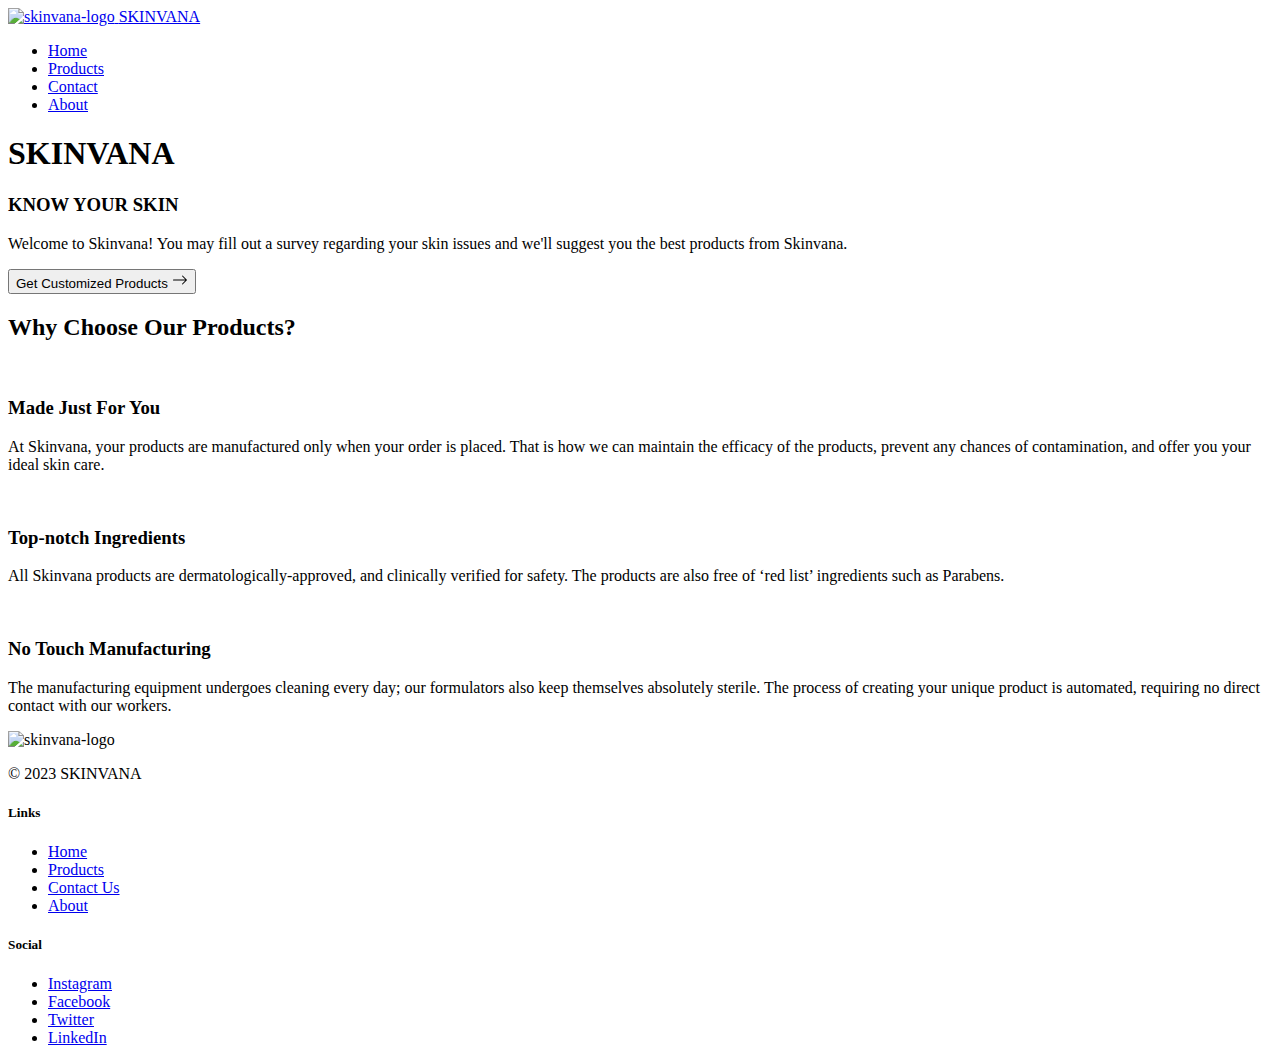
==== index.html @ 82dd0237 "Add files via upload" ====
<!DOCTYPE html>
<html lang="en">
<head>
    <meta charset="UTF-8">
    <meta name="viewport" content="width=device-width, initial-scale=1.0">
    <link rel="preconnect" href="https://fonts.googleapis.com">
    <link rel="preconnect" href="https://fonts.gstatic.com" crossorigin>
    <link href="https://fonts.googleapis.com/css2?family=Grandiflora+One&family=Jost:wght@100;300;400&family=Libre+Baskerville&display=swap" rel="stylesheet">
    <link href="https://cdn.jsdelivr.net/npm/bootstrap@5.3.0/dist/css/bootstrap.min.css" rel="stylesheet" 
    integrity="sha384-9ndCyUaIbzAi2FUVXJi0CjmCapSmO7SnpJef0486qhLnuZ2cdeRhO02iuK6FUUVM" crossorigin="anonymous">
    <link rel="stylesheet" href="./CSS/styles.css">
    <title>Skinvana</title>
</head>
<body>
    <section class="title">
        <div class="container">
            <header class="d-flex flex-wrap justify-content-center py-3">
            <a href="/" class="d-flex align-items-center mb-3 mb-md-0 me-md-auto link-body-emphasis text-decoration-none">
                <img class="logo bi me-2"  height="50" src="./Images/SKIN-LOGO.png" alt="skinvana-logo">
                <span class="fs-4 logo-text skin">SKIN</span><span class="fs-4 logo-text vana">VANA</span>
            </a>
            
            <ul class="nav nav-pills">
                <li class="nav-item"><a href="#" class="nav-link" aria-current="page">Home</a></li>
                <!-- <li class="nav-item"><a href="#" class="nav-link">Features</a></li> -->
                <li class="nav-item"><a href="#" class="nav-link">Products</a></li>
                <li class="nav-item"><a href="#" class="nav-link">Contact</a></li>
                <li class="nav-item"><a href="#" class="nav-link">About</a></li>
            </ul>
            </header>
        </div>
    </section>

    <section class="hero-section">
        <div class="container col-xxl-8 px-4 pt-5">
            <div class="row flex-lg-row-reverse align-items-center g-5 pt-5">
              <div class="item col-10 col-sm-8 col-lg-6">
                
              </div>
              <div class="item col-lg-6 pt-4">
                <h1 class="display-1 fw-bold text-body-emphasis lh-1 mb-3">SKINVANA</h1>
                <h3 class="fw-light">KNOW YOUR SKIN</h3>
                <p class="description">Welcome to Skinvana! You may fill out a survey regarding your skin issues and we'll suggest you the best products from Skinvana.  </p>
                <div class="d-grid gap-2 d-md-flex justify-content-md-start">
                  <button type="button" class="btn btn-light btn-lg me-md-2 btn-outline-dark">
                    Get Customized Products 
                    <svg xmlns="http://www.w3.org/2000/svg" width="16" height="16" fill="currentColor" class="bi bi-arrow-right" viewBox="0 0 16 16">
                        <path fill-rule="evenodd" d="M1 8a.5.5 0 0 1 .5-.5h11.793l-3.147-3.146a.5.5 0 0 1 .708-.708l4 4a.5.5 0 0 1 0 .708l-4 4a.5.5 0 0 1-.708-.708L13.293 8.5H1.5A.5.5 0 0 1 1 8z"/>
                      </svg></button>
                </div>
              </div>
            </div>
          </div>
    </section>

    <section id="features-section">
        <div class="container px-4 py-5" id="featured-3">
            <h2 class="pb-2 border-bottom feature-heading">Why Choose Our Products?</h2>
            <div class="row g-4 py-5 row-cols-1 row-cols-lg-3">
              <div class="feature col">
                <div class="feature-icon d-inline-flex align-items-center justify-content-center text-bg-light bg-gradient fs-2 mb-3">
                  <img src="./Images/made_just_for_u.webp" alt="" height="65">
                </div>
                <h3 class="feature-title fs-2 ">Made Just For You</h3>
                <p>At Skinvana, your products are manufactured only when your order is placed. That is how we can maintain the efficacy of the products, prevent any chances of contamination, and offer you your ideal skin care.</p>
              </div>
              <div class="feature col">
                <div class="feature-icon d-inline-flex align-items-center justify-content-center text-bg-light bg-gradient fs-2 mb-3">
                  <img src="./Images/ingredients.webp" alt="" height="65">
                </div>
                <h3 class="feature-title fs-2 ">Top-notch Ingredients</h3>
                <p>All Skinvana products are dermatologically-approved, and clinically verified for safety. The products are also free of ‘red list’ ingredients such as Parabens.</p>
                
              </div>
              <div class="feature col">
                <div class="feature-icon d-inline-flex align-items-center justify-content-center text-bg-light bg-gradient fs-2 mb-3">
                  <img src="./Images/notouch.webp" alt="" height="65">
                </div>
                <h3 class="feature-title fs-2">No Touch Manufacturing</h3>
                <p>The manufacturing equipment undergoes cleaning every day; our formulators also keep themselves absolutely sterile. The process of creating your unique product is automated, requiring no direct contact with our workers.</p>
                
              </div>
            </div>
          </div>
    </section>

    <section id="footer" class="gradient-background">
        <div class="container">
            <footer class="row row-cols-1 row-cols-sm-2 row-cols-md-5 py-4">
              <div class="col mb-3">
                <img class="bi me-2"  height="50" src="./Images/SKIN-LOGO.png" alt="skinvana-logo">
                <p class="text-body-secondary mt-2">© 2023  SKINVANA</p>
              </div>
          
              <div class="col mb-3">
          
              </div>

              <div class="col mb-3">
          
              </div>
          
              <div class="col mb-3">
                <h5>Links</h5>
                <ul class="nav flex-column">
                  <li class="nav-item mb-2"><a href="#" class="nav-link p-0 text-body-secondary">Home</a></li>
                  <li class="nav-item mb-2"><a href="#" class="nav-link p-0 text-body-secondary">Products</a></li>
                  <li class="nav-item mb-2"><a href="#" class="nav-link p-0 text-body-secondary">Contact Us</a></li>
                  <li class="nav-item mb-2"><a href="#" class="nav-link p-0 text-body-secondary">About</a></li>
                </ul>
              </div>
          
              <div class="col mb-3">
                <h5>Social</h5>
                <ul class="nav flex-column">
                  <li class="nav-item mb-2"><a href="https://www.instagram.com/_gabbey_23/" class="nav-link p-0 text-body-secondary">Instagram</a></li>
                  <li class="nav-item mb-2"><a href="#" class="nav-link p-0 text-body-secondary">Facebook</a></li>
                  <li class="nav-item mb-2"><a href="https://twitter.com/_harshit_23" class="nav-link p-0 text-body-secondary">Twitter</a></li>
                  <li class="nav-item mb-2"><a href="https://www.linkedin.com/in/harshitagarwal23/" class="nav-link p-0 text-body-secondary">LinkedIn</a></li>
                </ul>
              </div>
            </footer>
          </div>
      </section>

    <script src="https://cdn.jsdelivr.net/npm/bootstrap@5.3.0/dist/js/bootstrap.bundle.min.js" 
    integrity="sha384-geWF76RCwLtnZ8qwWowPQNguL3RmwHVBC9FhGdlKrxdiJJigb/j/68SIy3Te4Bkz" crossorigin="anonymous"></script>
</body>
</html>
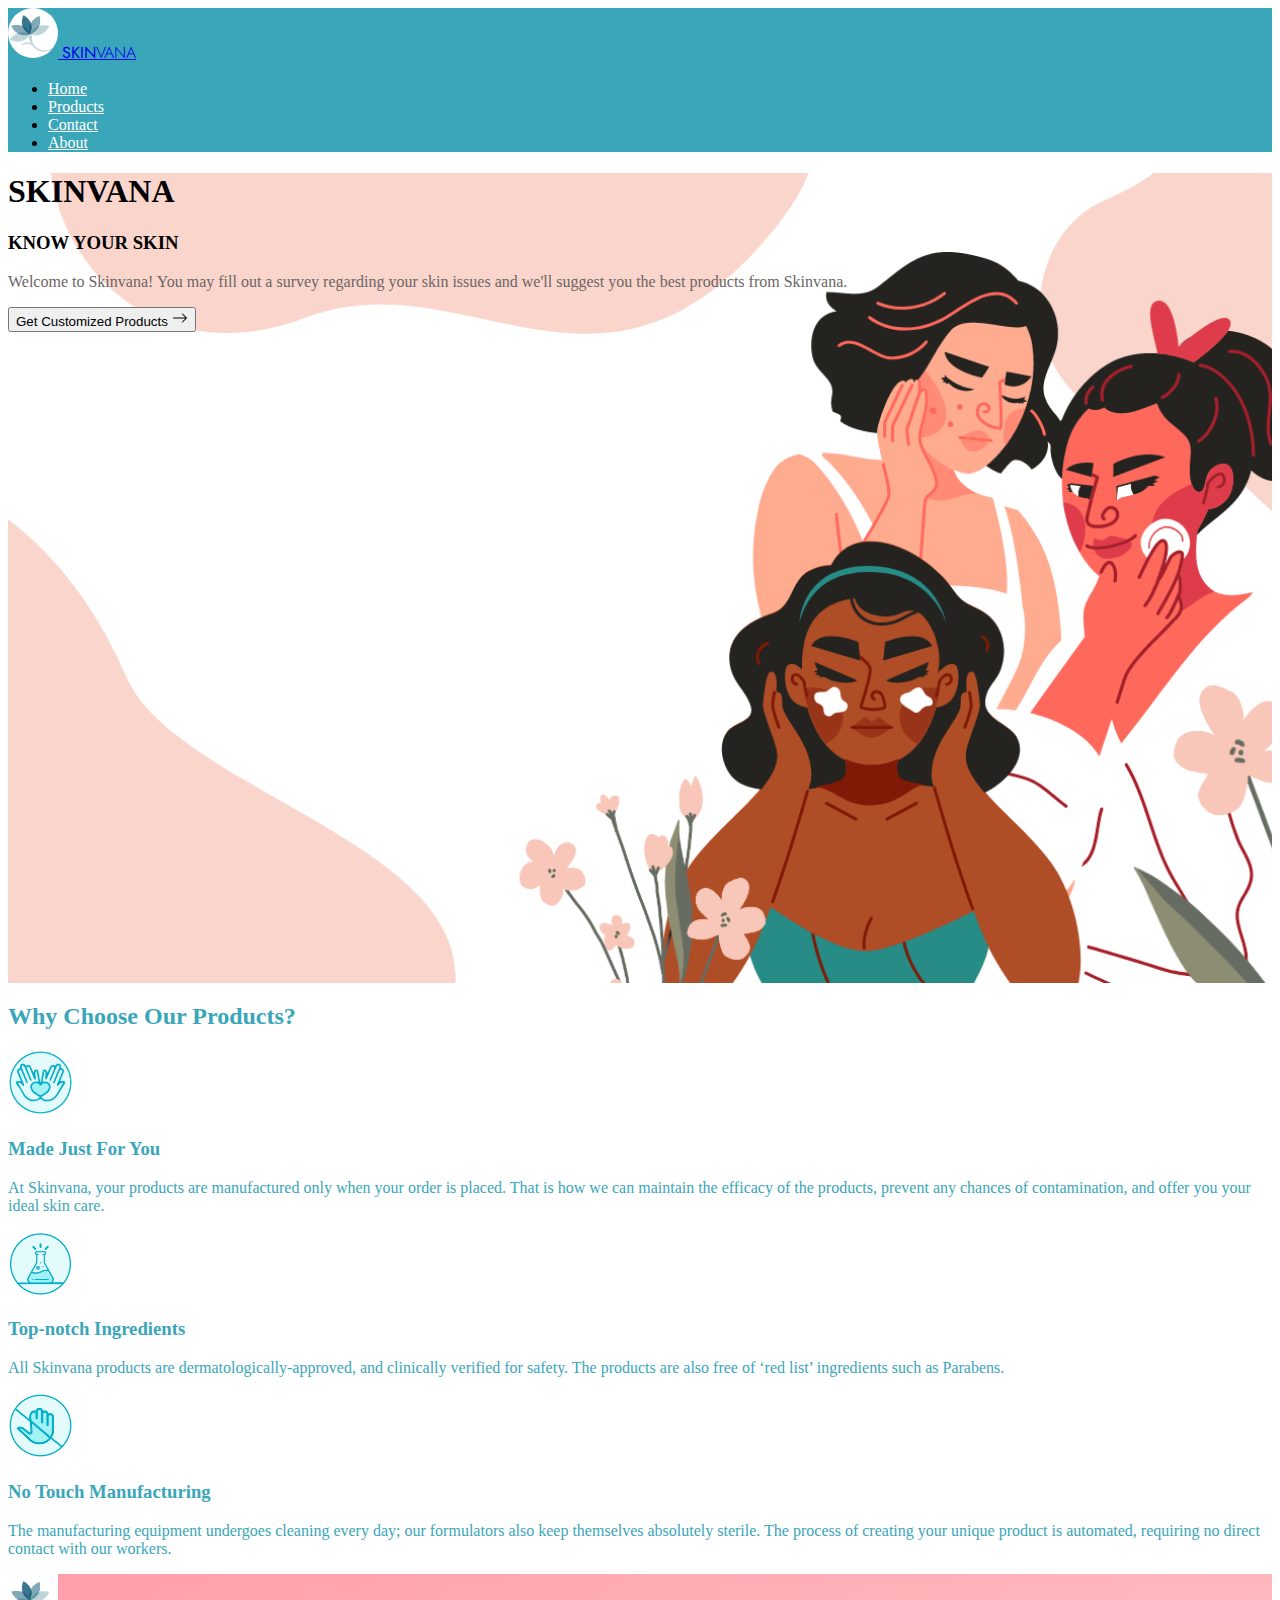
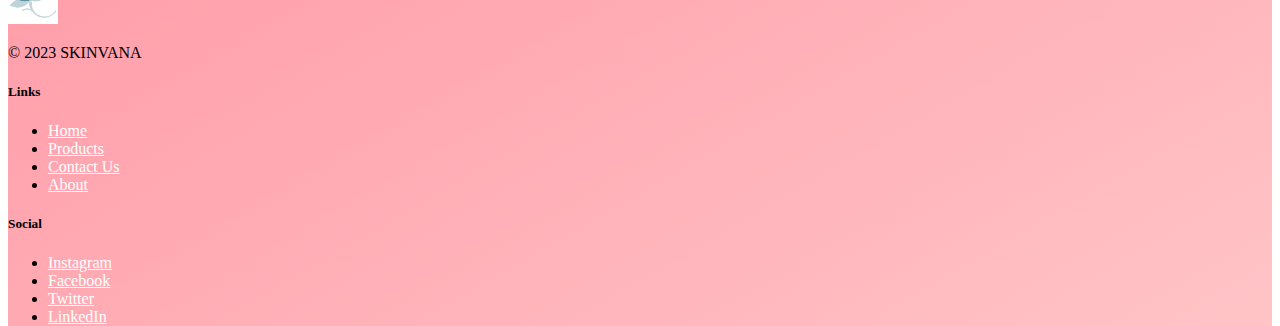
==== commit 2b3ab64a: "Update index.html" ====
--- a/index.html
+++ b/index.html
@@ -103,20 +103,20 @@
               <div class="col mb-3">
                 <h5>Links</h5>
                 <ul class="nav flex-column">
-                  <li class="nav-item mb-2"><a href="#" class="nav-link p-0 text-body-secondary">Home</a></li>
-                  <li class="nav-item mb-2"><a href="#" class="nav-link p-0 text-body-secondary">Products</a></li>
-                  <li class="nav-item mb-2"><a href="#" class="nav-link p-0 text-body-secondary">Contact Us</a></li>
-                  <li class="nav-item mb-2"><a href="#" class="nav-link p-0 text-body-secondary">About</a></li>
+                  <li class="nav-item mb-2"><a href="#" class="nav-link footer-link p-0 text-body-secondary">Home</a></li>
+                  <li class="nav-item mb-2"><a href="#" class="nav-link footer-link p-0 text-body-secondary">Products</a></li>
+                  <li class="nav-item mb-2"><a href="#" class="nav-link footer-link p-0 text-body-secondary">Contact Us</a></li>
+                  <li class="nav-item mb-2"><a href="#" class="nav-link footer-link p-0 text-body-secondary">About</a></li>
                 </ul>
               </div>
           
               <div class="col mb-3">
                 <h5>Social</h5>
                 <ul class="nav flex-column">
-                  <li class="nav-item mb-2"><a href="https://www.instagram.com/_gabbey_23/" class="nav-link p-0 text-body-secondary">Instagram</a></li>
-                  <li class="nav-item mb-2"><a href="#" class="nav-link p-0 text-body-secondary">Facebook</a></li>
-                  <li class="nav-item mb-2"><a href="https://twitter.com/_harshit_23" class="nav-link p-0 text-body-secondary">Twitter</a></li>
-                  <li class="nav-item mb-2"><a href="https://www.linkedin.com/in/harshitagarwal23/" class="nav-link p-0 text-body-secondary">LinkedIn</a></li>
+                  <li class="nav-item mb-2"><a href="https://www.instagram.com/_gabbey_23/" class="nav-link footer-link p-0 text-body-secondary">Instagram</a></li>
+                  <li class="nav-item mb-2"><a href="#" class="nav-link footer-link p-0 text-body-secondary">Facebook</a></li>
+                  <li class="nav-item mb-2"><a href="https://twitter.com/_harshit_23" class="nav-link footer-link p-0 text-body-secondary">Twitter</a></li>
+                  <li class="nav-item mb-2"><a href="https://www.linkedin.com/in/harshitagarwal23/" class="nav-link footer-link p-0 text-body-secondary">LinkedIn</a></li>
                 </ul>
               </div>
             </footer>
@@ -126,4 +126,4 @@
     <script src="https://cdn.jsdelivr.net/npm/bootstrap@5.3.0/dist/js/bootstrap.bundle.min.js" 
     integrity="sha384-geWF76RCwLtnZ8qwWowPQNguL3RmwHVBC9FhGdlKrxdiJJigb/j/68SIy3Te4Bkz" crossorigin="anonymous"></script>
 </body>
-</html>+</html>
--- a/CSS/styles.css
+++ b/CSS/styles.css
@@ -0,0 +1,92 @@
+html, body{
+    height: 100%;
+}
+
+.logo{
+    border-radius: 50%;
+}
+
+.title{
+    background-color: #3AA6B9;
+}
+
+.nav-link {
+    color: white;
+}
+
+.logo-text:hover{
+    color: black;
+}
+
+.vana{
+    font-weight: 300;
+}
+
+.logo-text{
+    font-family: 'Jost', sans-serif;
+}
+
+.nav{
+    --bs-nav-link-hover-color: black;
+}
+
+.hero-section{
+    background-image: url("../Images/SKINVANA.png");
+    height: 90%;
+    background-size: 180% 180%;
+    background-position: center;
+    background-repeat: no-repeat;
+    background-size: cover;
+}
+
+.outer-hero{
+    display: grid;
+    height: 100%;
+    grid-template-columns: 50% 50%;
+    grid-template-rows: 100%;
+    padding-top: 7rem;
+    padding-left: 2rem;
+}
+
+
+.description{
+    color: #6c6565;
+}
+
+/* #features-section{
+    background-color: #FFD0D0;
+} */
+
+.feature{
+    color: #3AA6B9;
+}
+
+.feature-title{
+    color: #3AA6B9;
+}
+
+.feature-heading{
+    color: #3AA6B9;
+}
+
+.nav-link:hover{
+    color: white;
+}
+
+.gradient-background {
+	background: linear-gradient(-30deg,  #C1ECE4, #3AA6B9, #FFD0D0, #FF9EAA);
+	background-size: 400% 400%;
+	animation: gradient 20s ease infinite;
+}
+
+@keyframes gradient {
+	0% {
+		background-position: 0% 50%;
+	}
+	50% {
+		background-position: 100% 50%;
+	}
+	100% {
+		background-position: 0% 50%;
+	}
+}